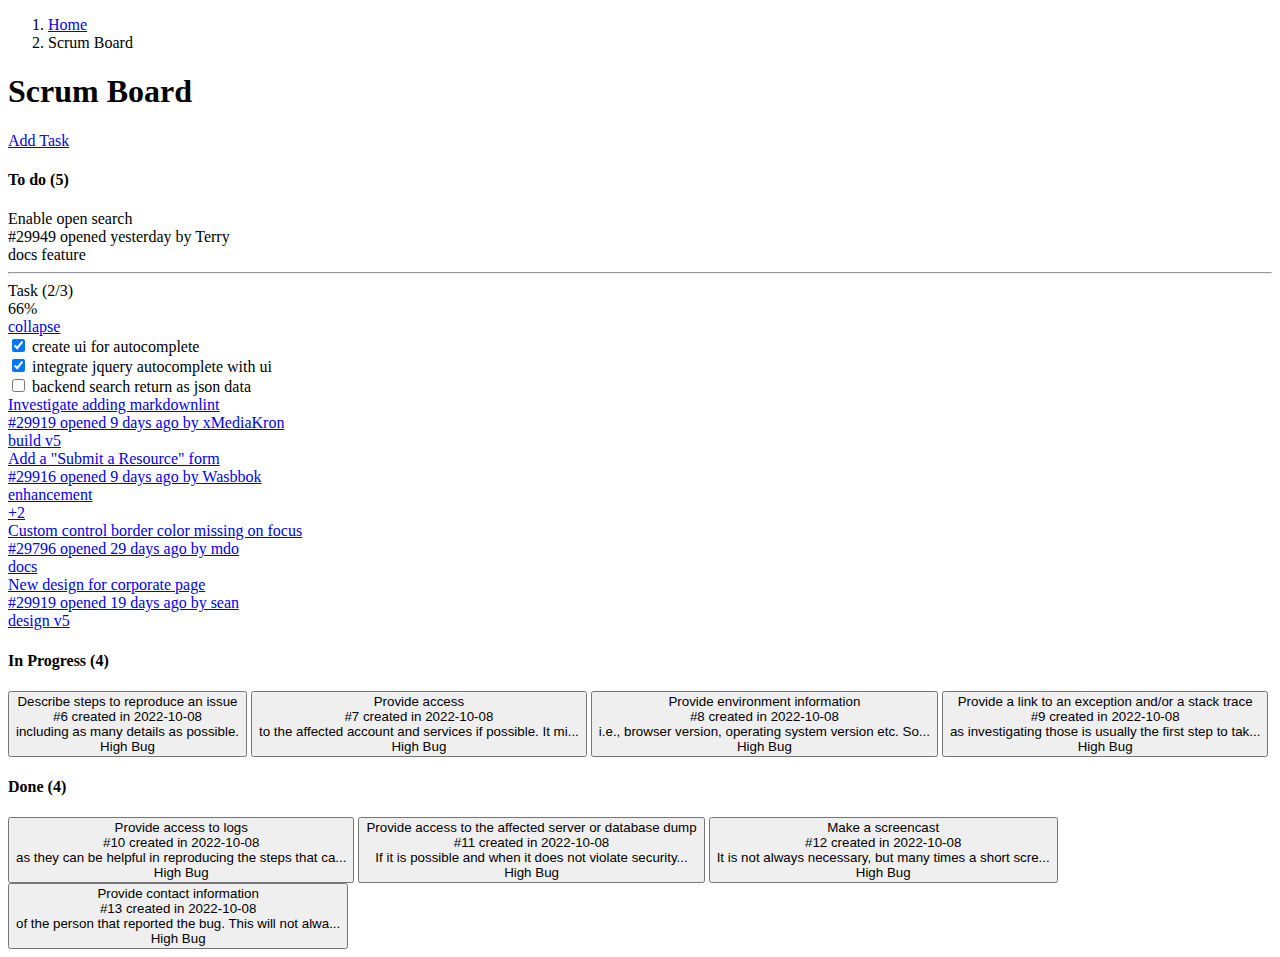
==== starter/index.html @ 8a5805d1 "made the pop up shows when the add task button is clicked and closed when the close button is clicke" ====
<!DOCTYPE html>
<html lang="en">
  <head>
    <meta charset="utf-8" />
    <title>YouCode | Scrum Board</title>
    <meta
      content="width=device-width, initial-scale=1.0, maximum-scale=1.0, user-scalable=no"
      name="viewport"
    />
    <meta content="" name="description" />
    <meta content="" name="author" />

    <!-- ================== BEGIN core-css ================== -->
    <link
      href="https://fonts.googleapis.com/css?family=Open+Sans:300,400,600,700"
      rel="stylesheet"
    />
    <link href="assets/css/vendor.min.css" rel="stylesheet" />
    <link href="assets/css/default/app.min.css" rel="stylesheet" />
    <link href="assets/css/style.css" rel="stylesheet" />
    <!-- ================== END core-css ================== -->
  </head>
  <body>
    <!-- BEGIN #app -->
    <div id="app" class="app-without-sidebar">
      <!-- BEGIN #content -->
      <div id="content" class="app-content main-style">
        <div class="d-flex align-items-center mb-3">
          <div>
            <ol class="breadcrumb">
              <li class="breadcrumb-item"><a href="javascript:;">Home</a></li>
              <li class="breadcrumb-item active">Scrum Board</li>
            </ol>
            <!-- BEGIN page-header -->
            <h1 class="page-header mb-0">Scrum Board</h1>
            <!-- END page-header -->
          </div>

          <div class="ms-auto" id="add-task-btn">
            <a
              href="#modal-task"
              data-bs-toggle="modal"
              class="btn btn-success btn-rounded px-4 rounded-pill"
              ><i class="fa fa-plus fa-lg me-2 ms-n2 text-success-900"></i> Add
              Task</a
            >
          </div>
        </div>

        <div class="row">
          <div class="col-xl-4 col-lg-6">
            <div class="panel panel-inverse">
              <div class="panel-heading">
                <h4 class="panel-title">To do (<span id="to-do-tasks-count">5</span>)</h4>
              </div>
              <div class="list-group list-group-flush rounded-bottom overflow-hidden panel-body p-0">
                <div class="list-group-item d-flex border-top-0">
                  <div class="me-3 fs-16px">
                    <i class="far fa-question-circle text-gray-500 fa-fw"></i> 
                  </div>
                  <div class="flex-fill">
                    <div class="fs-14px lh-12 mb-2px fw-bold text-dark">Enable open search</div>
                    <div class="mb-1 fs-12px">
                      <div class="text-gray-600 flex-1">#29949 opened yesterday by Terry</div>
                    </div>
                    <div class="mb-1">
                      <span class="badge bg-blue">docs</span>
                      <span class="badge bg-success">feature</span>
                    </div>
                    <hr class="mb-10px bg-gray-600">
                    <div class="d-flex align-items-center mb-5px">
                      <div class="fs-12px me-2 text-dark fw-bold">
                        Task (2/3)
                      </div>
                      <div class="progress h-5px w-100px mb-0 me-2">
                        <div class="progress-bar progress-bar-striped" style="width: 66%;"></div>
                      </div>
                      <div class="fs-10px fw-bold">66%</div>
                      <div class="ms-auto">
                        <a href="#" class="btn btn-outline-default text-gray-600 btn-xs rounded-pill fs-10px px-2" data-bs-toggle="collapse" data-bs-target="#todoBoard">
                          collapse
                        </a>
                      </div>
                    </div>
                    <div class="form-group mb-1">
                      <div class="collapse show" id="todoBoard">
                        <div class="form-check mb-1">
                          <input type="checkbox" class="form-check-input" id="customCheck1" checked="">
                          <label class="form-check-label" for="customCheck1">create ui for autocomplete</label>
                        </div>
                        <div class="form-check mb-1">
                          <input type="checkbox" class="form-check-input" id="customCheck2" checked="">
                          <label class="form-check-label" for="customCheck2">integrate jquery autocomplete with ui</label>
                        </div>
                        <div class="form-check">
                          <input type="checkbox" class="form-check-input" id="customCheck3">
                          <label class="form-check-label" for="customCheck3">backend search return as json data</label>
                        </div>
                      </div>
                    </div>
                  </div>
                </div>
                <a href="#" class="list-group-item list-group-item-action d-flex">
                  <div class="me-3 fs-16px">
                    <i class="far fa-question-circle text-gray-500 fa-fw"></i> 
                  </div>
                  <div class="flex-fill">
                    <div class="fs-14px lh-12 mb-2px fw-bold text-dark">Investigate adding markdownlint</div>
                    <div class="mb-1 fs-12px">
                      <div class="text-gray-600 flex-1">#29919 opened 9 days ago by xMediaKron</div>
                    </div>
                    <div class="mb-1">
                      <span class="badge bg-gray-300 text-gray-900">build</span>
                      <span class="badge bg-indigo">v5</span>
                    </div>
                  </div>
                </a>
                <a href="#" class="list-group-item list-group-item-action d-flex">
                  <div class="me-3 fs-16px">
                    <i class="far fa-question-circle text-gray-500 fa-fw"></i> 
                  </div>
                  <div class="flex-fill">
                    <div class="fs-14px lh-12 mb-2px fw-bold text-dark">Add a "Submit a Resource" form</div>
                    <div class="mb-1 fs-12px">
                      <div class="text-gray-600 flex-1">#29916 opened 9 days ago by Wasbbok</div>
                    </div>
                    <div class="mb-1 d-flex align-items-center">
                      <div class="me-2"><span class="badge bg-success">enhancement</span></div>
                      <div class="d-flex">
                        <div class="widget-img widget-img-xs rounded-circle bg-dark me-n2" style="background-image: url(../assets/img/user/user-1.jpg)">
                        </div>
                        <div class="widget-img widget-img-xs rounded-circle bg-dark me-n2" style="background-image: url(../assets/img/user/user-2.jpg)">
                        </div>
                        <div class="widget-img widget-img-xs rounded-circle bg-dark me-n2" style="background-image: url(../assets/img/user/user-3.jpg)">
                        </div>
                        <div class="widget-icon widget-icon-xs rounded-circle bg-muted text-white fs-10px">
                          +2
                        </div>
                      </div>
                    </div>
                  </div>
                </a>
                <a href="#" class="list-group-item list-group-item-action d-flex">
                  <div class="me-3 fs-16px">
                    <i class="far fa-question-circle text-gray-500 fa-fw"></i> 
                  </div>
                  <div class="flex-fill">
                    <div class="fs-14px lh-12 mb-2px fw-bold text-dark">Custom control border color missing on focus</div>
                    <div class="mb-1 fs-12px">
                      <div class="text-gray-600 flex-1">#29796 opened 29 days ago by mdo</div>
                    </div>
                    <div class="mb-1">
                      <span class="badge bg-pink">docs</span>
                    </div>
                  </div>
                </a>
                <a href="#" class="list-group-item list-group-item-action d-flex">
                  <div class="me-3 fs-16px">
                    <i class="far fa-question-circle text-gray-500 fa-fw"></i> 
                  </div>
                  <div class="flex-fill">
                    <div class="fs-14px lh-12 mb-2px fw-bold text-dark">New design for corporate page</div>
                    <div class="mb-1 fs-12px">
                      <div class="text-gray-600 flex-1">#29919 opened 19 days ago by sean</div>
                    </div>
                    <div class="mb-1">
                      <span class="badge bg-gray-300 text-gray-900">design</span>
                      <span class="badge bg-primary">v5</span>
                    </div>
                  </div>
                </a>
              </div>
          </div>
          </div>
          <div class="col-xl-4 col-lg-6">
            <div class="panel panel-inverse">
              <div class="panel-heading">
                <h4 class="panel-title">
                  In Progress (<span id="in-progress-tasks-count">4</span>)
                </h4>
              </div>
              <div class="list-group list-group-flush rounded-bottom overflow-hidden panel-body p-0" id="in-progress-tasks">
                <!-- IN PROGRESS TASKS HERE -->
                <button class="">
                  <div class="">
                    <i class=""></i>
                  </div>
                  <div class="">
                    <div class="">Describe steps to reproduce an issue</div>
                    <div class="">
                      <div class="">#6 created in 2022-10-08</div>
                      <div
                        class=""
                        title="including as many details as possible."
                      >
                        including as many details as possible.
                      </div>
                    </div>
                    <div class="">
                      <span class="">High</span>
                      <span class="">Bug</span>
                    </div>
                  </div>
                </button>
                <button class="">
                  <div class="">
                    <i class=""></i>
                  </div>
                  <div class="">
                    <div class="">Provide access</div>
                    <div class="">
                      <div class="">#7 created in 2022-10-08</div>
                      <div
                        class=""
                        title="to the affected account and services if possible. It might be hard to reproduce the exact environment on a local machine."
                      >
                        to the affected account and services if possible. It
                        mi...
                      </div>
                    </div>
                    <div class="">
                      <span class="">High</span>
                      <span class="">Bug</span>
                    </div>
                  </div>
                </button>
                <button class="">
                  <div class="">
                    <i class=""></i>
                  </div>
                  <div class="">
                    <div class="">Provide environment information</div>
                    <div class="">
                      <div class="">#8 created in 2022-10-08</div>
                      <div
                        class=""
                        title="i.e., browser version, operating system version etc. Sometimes a list of installed browser plugins and extensions might be helpful as well."
                      >
                        i.e., browser version, operating system version etc.
                        So...
                      </div>
                    </div>
                    <div class="">
                      <span class="">High</span>
                      <span class="">Bug</span>
                    </div>
                  </div>
                </button>
                <button class="">
                  <div class="">
                    <i class=""></i>
                  </div>
                  <div class="">
                    <div class="">
                      Provide a link to an exception and/or a stack trace
                    </div>
                    <div class="">
                      <div class="">#9 created in 2022-10-08</div>
                      <div
                        class=""
                        title="as investigating those is usually the first step to take in resolving the problem."
                      >
                        as investigating those is usually the first step to
                        tak...
                      </div>
                    </div>
                    <div class="">
                      <span class="">High</span>
                      <span class="">Bug</span>
                    </div>
                  </div>
                </button>
              </div>
            </div>
          </div>
          <div class="col-xl-4 col-lg-6">
            <div class="panel panel-inverse">
              <div class="panel-heading">
                <h4 class="panel-title">Done (<span id="done-tasks-count">4</span>)</h4>
              </div>
              <div class="list-group list-group-flush rounded-bottom overflow-hidden panel-body p-0" id="done-tasks">
                <!-- DONE TASKS HERE -->
                <button class="">
                  <div class="">
                    <i class=""></i>
                  </div>
                  <div class="">
                    <div class="">Provide access to logs</div>
                    <div class="">
                      <div class="">#10 created in 2022-10-08</div>
                      <div
                        class=""
                        title="as they can be helpful in reproducing the steps that caused the problem in the first place."
                      >
                        as they can be helpful in reproducing the steps that
                        ca...
                      </div>
                    </div>
                    <div class="">
                      <span class="">High</span>
                      <span class="">Bug</span>
                    </div>
                  </div>
                </button>
                <button class="">
                  <div class="">
                    <i class=""></i>
                  </div>
                  <div class="">
                    <div class="">
                      Provide access to the affected server or database dump
                    </div>
                    <div class="">
                      <div class="">#11 created in 2022-10-08</div>
                      <div
                        class=""
                        title="If it is possible and when it does not violate security policies, it is usually helpful for the developer to access the original data that might have played a role in the problem."
                      >
                        If it is possible and when it does not violate
                        security...
                      </div>
                    </div>
                    <div class="">
                      <span class="">High</span>
                      <span class="">Bug</span>
                    </div>
                  </div>
                </button>
                <button class="">
                  <div class="">
                    <i class=""></i>
                  </div>
                  <div class="">
                    <div class="">Make a screencast</div>
                    <div class="">
                      <div class="">#12 created in 2022-10-08</div>
                      <div
                        class=""
                        title="It is not always necessary, but many times a short screencast (or at least a screenshot) says more than a thousand words. While working on MacOS you can use QuickTime Player for the purpose but there are plenty of tools available for other operating systems as well."
                      >
                        It is not always necessary, but many times a short
                        scre...
                      </div>
                    </div>
                    <div class="">
                      <span class="">High</span>
                      <span class="">Bug</span>
                    </div>
                  </div>
                </button>
                <button class="">
                  <div class="">
                    <i class=""></i>
                  </div>
                  <div class="">
                    <div class="">Provide contact information</div>
                    <div class="">
                      <div class="">#13 created in 2022-10-08</div>
                      <div
                        class=""
                        title="of the person that reported the bug. This will not always be possible, but in some cases it might be advantageous and most effective if a developer can have a chat with a person that actually experienced the bug, especially if the steps to reproduce a problem are not deterministic."
                      >
                        of the person that reported the bug. This will not
                        alwa...
                      </div>
                    </div>
                    <div class="">
                      <span class="">High</span>
                      <span class="">Bug</span>
                    </div>
                  </div>
                </button>
              </div>
            </div>
          </div>
        </div>
      </div>
      <!-- END #content -->

      <!-- BEGIN scroll-top-btn -->
      <a
        href="javascript:;"
        class="btn btn-icon btn-circle btn-success btn-scroll-to-top"
        data-toggle="scroll-to-top"
        ><i class="fa fa-angle-up"></i
      ></a>
      <!-- END scroll-top-btn -->
    </div>
    <!-- END #app -->

    <!-- TASK MODAL -->

      <!-- Modal content goes here -->
     
      <!-- TASK MODAL -->
      <div class="position-absolute top-0 w-100  " id="modal-task">
      <div class="modal-dialog">
      <div class="modal-content">
      <form action="scripts.php" method="POST" id="form-task">
      <div class="modal-header">
      <h5 class="modal-title">Add Task</h5>
      <a href="#" class="btn-close" data-bs-dismiss="modal" id="close-btn"></a>
      </div>
      <div class="modal-body">
      <!-- This Input Allows Storing Task Index  -->
      <input type="hidden" id="task-id">
      <div class="mb-3">
      <label class="form-label">Title</label>
      <input type="text" class="form-control" id="task-title"/>
      </div>
      <div class="mb-3">
      <label class="form-label">Type</label>
      <div class="ms-3">
      <div class="form-check mb-1">
      <input class="form-check-input" name="task-type" type="radio" value="Feature" id="task-type-feature"/>
      <label class="form-check-label" for="task-type-feature">Feature</label>
      </div>
      <div class="form-check">
      <input class="form-check-input" name="task-type" type="radio" value="Bug" id="task-type-bug"/>
      <label class="form-check-label" for="task-type-bug">Bug</label>
      </div>
      </div>
      
      </div>
      <div class="mb-3">
      <label class="form-label">Priority</label>
      <select class="form-select" id="task-priority">
      <option value="">Please select</option>
      <option value="Low">Low</option>
      <option value="Medium">Medium</option>
      <option value="High">High</option>
      <option value="Critical">Critical</option>
      </select>
      </div>
      <div class="mb-3">
      <label class="form-label">Status</label>
      <select class="form-select" id="task-status">
      <option value="">Please select</option>
      <option value="To Do">To Do</option>
      <option value="In Progress">In Progress</option>
      <option value="Done">Done</option>
      </select>
      </div>
      <div class="mb-3">
      <label class="form-label">Date</label>
      <input type="date" class="form-control" id="task-date"/>
      </div>
      <div class="mb-0">
      <label class="form-label">Description</label>
      <textarea class="form-control" rows="10" id="task-description"></textarea>
      </div>
      
      </div>
      <div class="modal-footer">
      <a href="#" class="btn btn-white" data-bs-dismiss="modal">Cancel</a>
      <button type="submit" name="delete" class="btn btn-danger task-action-btn d-none" id="task-delete-btn">Delete</a>
      <button type="submit" name="update" class="btn btn-warning task-action-btn d-none" id="task-update-btn">Update</a>
      <button type="submit" name="save" class="btn btn-primary task-action-btn" id="task-save-btn">Save</button>
      </div>
      </form>
      </div>
      </div>
    </div>

    <!-- ================== BEGIN core-js ================== -->
    <script src="assets/js/script.js"></script>
    <!-- ================== END core-js ================== -->
  </body>
</html>
---- starter/assets/css/style.css ----
.pace {
    display: none;
}

.main-style {
    min-height: 100vh;
    background: url(../img/cover/cover-scrum-board.png) no-repeat fixed;
    background-size: 360px;
    background-position: right bottom;

}

#modal-task{
    display: none;
    background-color: rgba(0, 0, 0, 0.493);
    backdrop-filter: blur(2.5px);
}
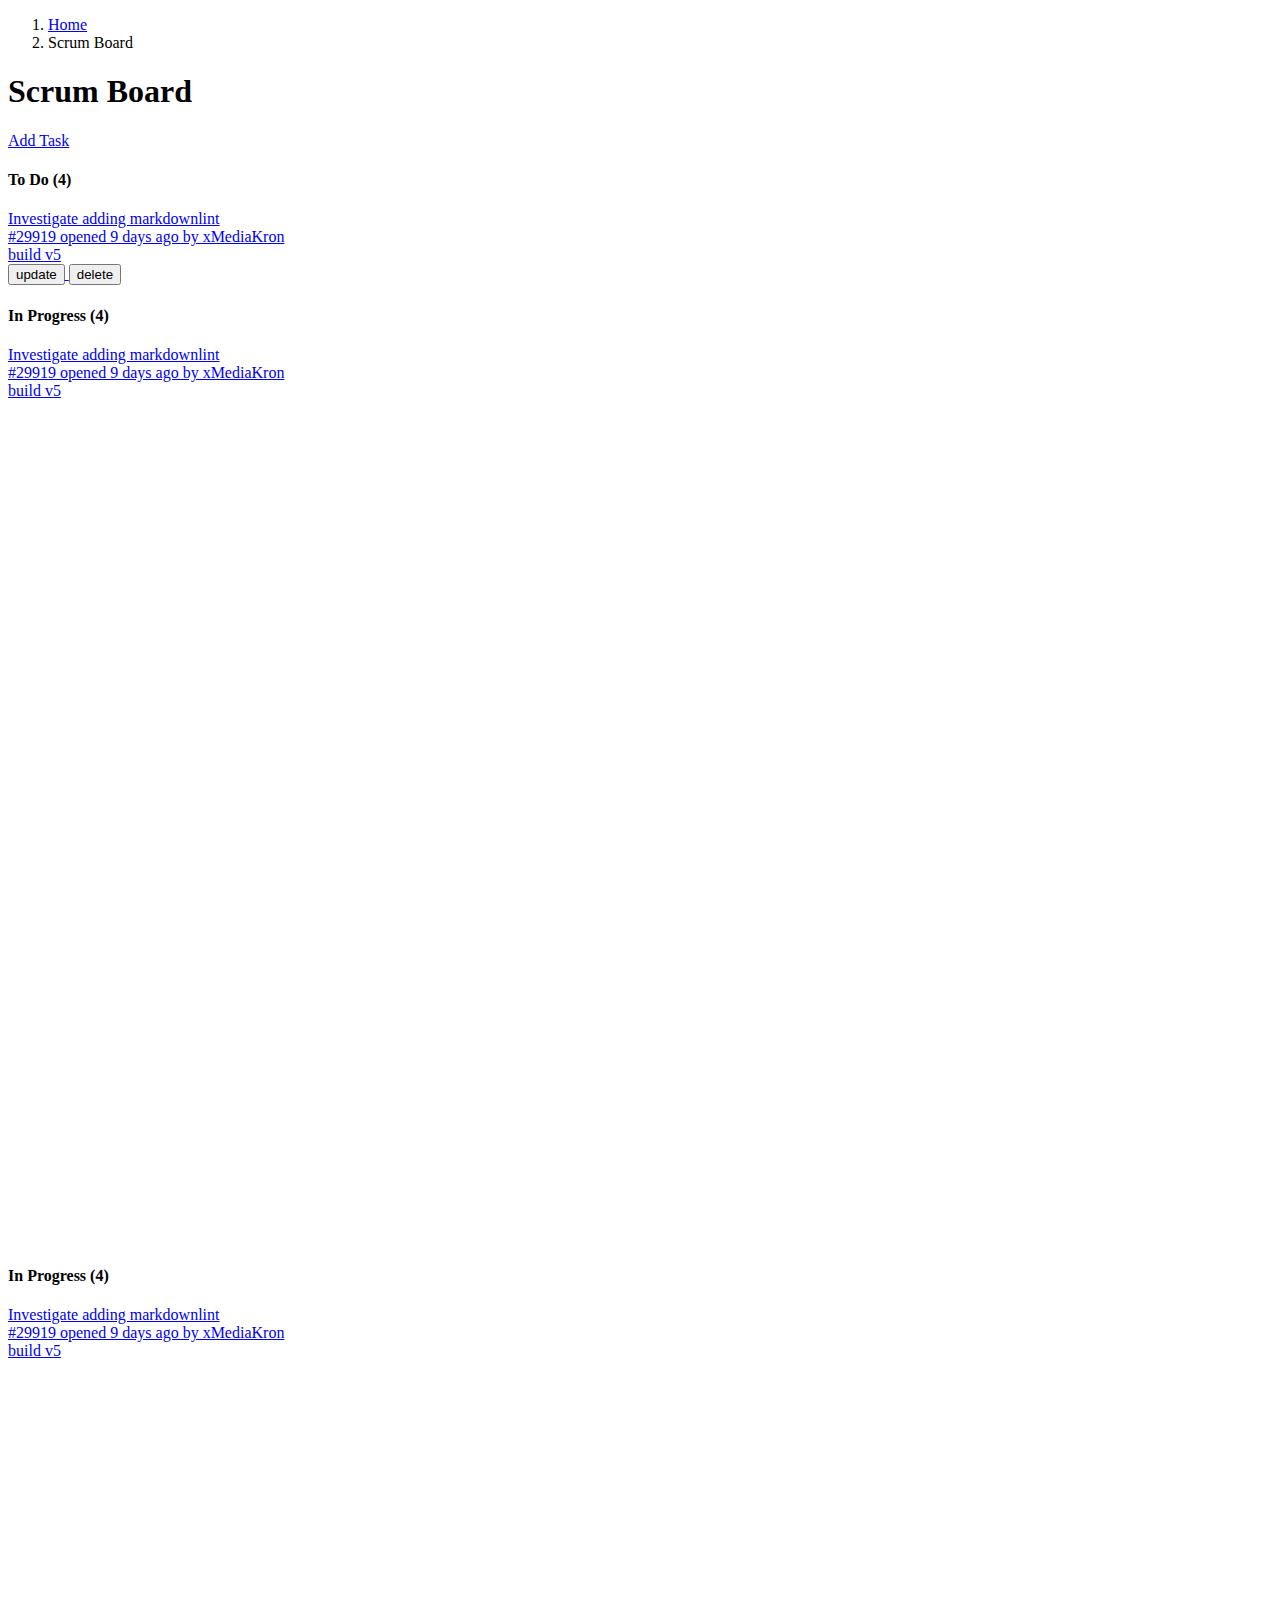
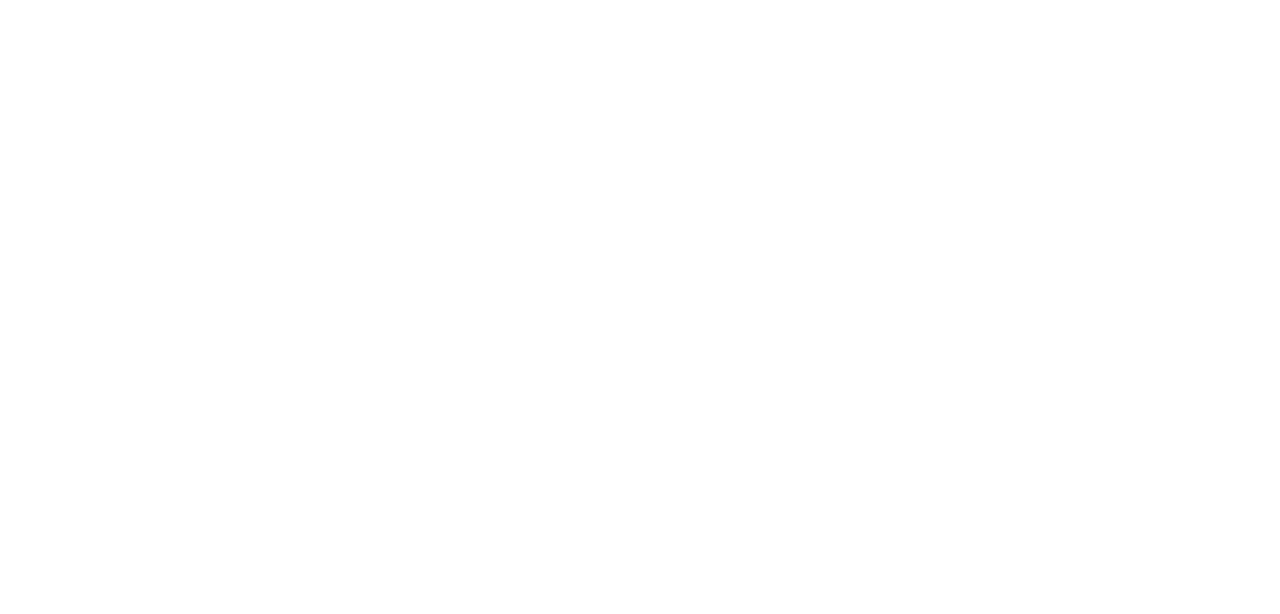
==== commit eb5a6967: "finished the adding task functionality and storing the tasks in the local storage, and also showing " ====
--- a/starter/index.html
+++ b/starter/index.html
@@ -1,108 +1,59 @@
 <!DOCTYPE html>
 <html lang="en">
-  <head>
-    <meta charset="utf-8" />
-    <title>YouCode | Scrum Board</title>
-    <meta
-      content="width=device-width, initial-scale=1.0, maximum-scale=1.0, user-scalable=no"
-      name="viewport"
-    />
-    <meta content="" name="description" />
-    <meta content="" name="author" />
-
-    <!-- ================== BEGIN core-css ================== -->
-    <link
-      href="https://fonts.googleapis.com/css?family=Open+Sans:300,400,600,700"
-      rel="stylesheet"
-    />
-    <link href="assets/css/vendor.min.css" rel="stylesheet" />
-    <link href="assets/css/default/app.min.css" rel="stylesheet" />
-    <link href="assets/css/style.css" rel="stylesheet" />
-    <!-- ================== END core-css ================== -->
-  </head>
-  <body>
-    <!-- BEGIN #app -->
-    <div id="app" class="app-without-sidebar">
-      <!-- BEGIN #content -->
-      <div id="content" class="app-content main-style">
-        <div class="d-flex align-items-center mb-3">
-          <div>
-            <ol class="breadcrumb">
-              <li class="breadcrumb-item"><a href="javascript:;">Home</a></li>
-              <li class="breadcrumb-item active">Scrum Board</li>
-            </ol>
-            <!-- BEGIN page-header -->
-            <h1 class="page-header mb-0">Scrum Board</h1>
-            <!-- END page-header -->
-          </div>
-
-          <div class="ms-auto" id="add-task-btn">
-            <a
-              href="#modal-task"
-              data-bs-toggle="modal"
-              class="btn btn-success btn-rounded px-4 rounded-pill"
-              ><i class="fa fa-plus fa-lg me-2 ms-n2 text-success-900"></i> Add
-              Task</a
-            >
-          </div>
-        </div>
-
-        <div class="row">
-          <div class="col-xl-4 col-lg-6">
-            <div class="panel panel-inverse">
-              <div class="panel-heading">
-                <h4 class="panel-title">To do (<span id="to-do-tasks-count">5</span>)</h4>
-              </div>
-              <div class="list-group list-group-flush rounded-bottom overflow-hidden panel-body p-0">
-                <div class="list-group-item d-flex border-top-0">
+
+<head>
+  <meta charset="utf-8" />
+  <title>YouCode | Scrum Board</title>
+  <meta content="width=device-width, initial-scale=1.0, maximum-scale=1.0, user-scalable=no" name="viewport" />
+  <meta content="" name="description" />
+  <meta content="" name="author" />
+
+  <!-- ================== BEGIN core-css ================== -->
+  <link href="https://fonts.googleapis.com/css?family=Open+Sans:300,400,600,700" rel="stylesheet" />
+  <link href="assets/css/vendor.min.css" rel="stylesheet" />
+  <link href="assets/css/default/app.min.css" rel="stylesheet" />
+  <link href="assets/css/style.css" rel="stylesheet" />
+  <!-- ================== END core-css ================== -->
+</head>
+
+<body>
+  <!-- BEGIN #app -->
+  <div id="app" class="app-without-sidebar">
+    <!-- BEGIN #content -->
+    <div id="content" class="app-content main-style">
+      <div class="d-flex align-items-center mb-3">
+        <div>
+          <ol class="breadcrumb">
+            <li class="breadcrumb-item"><a href="javascript:;">Home</a></li>
+            <li class="breadcrumb-item active">Scrum Board</li>
+          </ol>
+          <!-- BEGIN page-header -->
+          <h1 class="page-header mb-0">Scrum Board</h1>
+          <!-- END page-header -->
+        </div>
+
+        <div class="ms-auto" id="add-task-btn">
+          <a href="#modal-task" data-bs-toggle="modal" class="btn btn-success btn-rounded px-4 rounded-pill"><i
+              class="fa fa-plus fa-lg me-2 ms-n2 text-success-900"></i> Add
+            Task</a>
+        </div>
+      </div>
+
+      <div class="row ">
+        <div class="col-xl-4 col-lg-6">
+          <div class="panel panel-inverse">
+            <div class="panel-heading">
+              <h4 class="panel-title">
+                To Do (<span id="in-progress-tasks-count">4</span>)
+              </h4>
+            </div>
+            <div class="list-group list-group-flush rounded-bottom overflow-hidden panel-body p-0 bg-orange to-do-list"
+              id="to-do-tasks-list" >
+              <!-- To Do TASKS HERE -->
+              <div class="list-group list-group-flush rounded-bottom overflow-hidden panel-body p-0 " id="to-do-tasks-list" >
+                <a href="#" class="list-group-item list-group-item-action d-flex task-item " draggable="true">
                   <div class="me-3 fs-16px">
-                    <i class="far fa-question-circle text-gray-500 fa-fw"></i> 
-                  </div>
-                  <div class="flex-fill">
-                    <div class="fs-14px lh-12 mb-2px fw-bold text-dark">Enable open search</div>
-                    <div class="mb-1 fs-12px">
-                      <div class="text-gray-600 flex-1">#29949 opened yesterday by Terry</div>
-                    </div>
-                    <div class="mb-1">
-                      <span class="badge bg-blue">docs</span>
-                      <span class="badge bg-success">feature</span>
-                    </div>
-                    <hr class="mb-10px bg-gray-600">
-                    <div class="d-flex align-items-center mb-5px">
-                      <div class="fs-12px me-2 text-dark fw-bold">
-                        Task (2/3)
-                      </div>
-                      <div class="progress h-5px w-100px mb-0 me-2">
-                        <div class="progress-bar progress-bar-striped" style="width: 66%;"></div>
-                      </div>
-                      <div class="fs-10px fw-bold">66%</div>
-                      <div class="ms-auto">
-                        <a href="#" class="btn btn-outline-default text-gray-600 btn-xs rounded-pill fs-10px px-2" data-bs-toggle="collapse" data-bs-target="#todoBoard">
-                          collapse
-                        </a>
-                      </div>
-                    </div>
-                    <div class="form-group mb-1">
-                      <div class="collapse show" id="todoBoard">
-                        <div class="form-check mb-1">
-                          <input type="checkbox" class="form-check-input" id="customCheck1" checked="">
-                          <label class="form-check-label" for="customCheck1">create ui for autocomplete</label>
-                        </div>
-                        <div class="form-check mb-1">
-                          <input type="checkbox" class="form-check-input" id="customCheck2" checked="">
-                          <label class="form-check-label" for="customCheck2">integrate jquery autocomplete with ui</label>
-                        </div>
-                        <div class="form-check">
-                          <input type="checkbox" class="form-check-input" id="customCheck3">
-                          <label class="form-check-label" for="customCheck3">backend search return as json data</label>
-                        </div>
-                      </div>
-                    </div>
-                  </div>
-                </div>
-                <a href="#" class="list-group-item list-group-item-action d-flex">
-                  <div class="me-3 fs-16px">
-                    <i class="far fa-question-circle text-gray-500 fa-fw"></i> 
+                    <i class="far fa-question-circle text-gray-500 fa-fw"></i>
                   </div>
                   <div class="flex-fill">
                     <div class="fs-14px lh-12 mb-2px fw-bold text-dark">Investigate adding markdownlint</div>
@@ -112,358 +63,181 @@
                     <div class="mb-1">
                       <span class="badge bg-gray-300 text-gray-900">build</span>
                       <span class="badge bg-indigo">v5</span>
+                      <div class="task-buttons ">
+                          <span><button id="updated-btn">update</button></span>
+                          <span><button id="delete-btn">delete</button></span>
+                      </div>
                     </div>
                   </div>
                 </a>
-                <a href="#" class="list-group-item list-group-item-action d-flex">
+              </div>
+            </div>
+          </div>
+        </div>
+
+
+        <div class="col-xl-4 col-lg-6">
+          <div class="panel panel-inverse">
+            <div class="panel-heading">
+              <h4 class="panel-title">
+                In Progress (<span id="in-progress-tasks-count">4</span>)
+              </h4>
+            </div>
+            <div class="list-group list-group-flush rounded-bottom overflow-hidden panel-body p-0 bg-orange"
+              id="in-progress-tasks" style="height: 100vh;">
+              <!-- IN PROGRESS TASKS HERE -->
+              <div class="list-group list-group-flush rounded-bottom overflow-hidden panel-body p-0 " id="in-progress-tasks-list">
+                <a href="#" class="list-group-item list-group-item-action d-flex bg-yellow" id="" draggable="true">
                   <div class="me-3 fs-16px">
-                    <i class="far fa-question-circle text-gray-500 fa-fw"></i> 
+                    <i class="far fa-question-circle text-gray-500 fa-fw"></i>
                   </div>
                   <div class="flex-fill">
-                    <div class="fs-14px lh-12 mb-2px fw-bold text-dark">Add a "Submit a Resource" form</div>
+                    <div class="fs-14px lh-12 mb-2px fw-bold text-dark">Investigate adding markdownlint</div>
                     <div class="mb-1 fs-12px">
-                      <div class="text-gray-600 flex-1">#29916 opened 9 days ago by Wasbbok</div>
-                    </div>
-                    <div class="mb-1 d-flex align-items-center">
-                      <div class="me-2"><span class="badge bg-success">enhancement</span></div>
-                      <div class="d-flex">
-                        <div class="widget-img widget-img-xs rounded-circle bg-dark me-n2" style="background-image: url(../assets/img/user/user-1.jpg)">
-                        </div>
-                        <div class="widget-img widget-img-xs rounded-circle bg-dark me-n2" style="background-image: url(../assets/img/user/user-2.jpg)">
-                        </div>
-                        <div class="widget-img widget-img-xs rounded-circle bg-dark me-n2" style="background-image: url(../assets/img/user/user-3.jpg)">
-                        </div>
-                        <div class="widget-icon widget-icon-xs rounded-circle bg-muted text-white fs-10px">
-                          +2
-                        </div>
-                      </div>
+                      <div class="text-gray-600 flex-1">#29919 opened 9 days ago by xMediaKron</div>
+                    </div>
+                    <div class="mb-1">
+                      <span class="badge bg-gray-300 text-gray-900">build</span>
+                      <span class="badge bg-indigo">v5</span>
                     </div>
                   </div>
                 </a>
-                <a href="#" class="list-group-item list-group-item-action d-flex">
+              </div>
+            </div>
+          </div>
+        </div>
+
+
+        <div class="col-xl-4 col-lg-6">
+          <div class="panel panel-inverse">
+            <div class="panel-heading">
+              <h4 class="panel-title">
+                In Progress (<span id="in-progress-tasks-count">4</span>)
+              </h4>
+            </div>
+            <div class="list-group list-group-flush rounded-bottom overflow-hidden panel-body p-0 bg-orange"
+              id="in-progress-tasks" style="height: 100vh;">
+              <!-- DONE TASKS HERE -->
+              <div class="list-group list-group-flush rounded-bottom overflow-hidden panel-body p-0 " id="done-tasks-list">
+                <a href="#" class="list-group-item list-group-item-action d-flex bg-yellow" draggable="true">
                   <div class="me-3 fs-16px">
-                    <i class="far fa-question-circle text-gray-500 fa-fw"></i> 
+                    <i class="far fa-question-circle text-gray-500 fa-fw"></i>
                   </div>
                   <div class="flex-fill">
-                    <div class="fs-14px lh-12 mb-2px fw-bold text-dark">Custom control border color missing on focus</div>
+                    <div class="fs-14px lh-12 mb-2px fw-bold text-dark">Investigate adding markdownlint</div>
                     <div class="mb-1 fs-12px">
-                      <div class="text-gray-600 flex-1">#29796 opened 29 days ago by mdo</div>
+                      <div class="text-gray-600 flex-1">#29919 opened 9 days ago by xMediaKron</div>
                     </div>
                     <div class="mb-1">
-                      <span class="badge bg-pink">docs</span>
+                      <span class="badge bg-gray-300 text-gray-900">build</span>
+                      <span class="badge bg-indigo">v5</span>
                     </div>
                   </div>
                 </a>
-                <a href="#" class="list-group-item list-group-item-action d-flex">
-                  <div class="me-3 fs-16px">
-                    <i class="far fa-question-circle text-gray-500 fa-fw"></i> 
-                  </div>
-                  <div class="flex-fill">
-                    <div class="fs-14px lh-12 mb-2px fw-bold text-dark">New design for corporate page</div>
-                    <div class="mb-1 fs-12px">
-                      <div class="text-gray-600 flex-1">#29919 opened 19 days ago by sean</div>
-                    </div>
-                    <div class="mb-1">
-                      <span class="badge bg-gray-300 text-gray-900">design</span>
-                      <span class="badge bg-primary">v5</span>
-                    </div>
-                  </div>
-                </a>
-              </div>
-          </div>
-          </div>
-          <div class="col-xl-4 col-lg-6">
-            <div class="panel panel-inverse">
-              <div class="panel-heading">
-                <h4 class="panel-title">
-                  In Progress (<span id="in-progress-tasks-count">4</span>)
-                </h4>
-              </div>
-              <div class="list-group list-group-flush rounded-bottom overflow-hidden panel-body p-0" id="in-progress-tasks">
-                <!-- IN PROGRESS TASKS HERE -->
-                <button class="">
-                  <div class="">
-                    <i class=""></i>
-                  </div>
-                  <div class="">
-                    <div class="">Describe steps to reproduce an issue</div>
-                    <div class="">
-                      <div class="">#6 created in 2022-10-08</div>
-                      <div
-                        class=""
-                        title="including as many details as possible."
-                      >
-                        including as many details as possible.
-                      </div>
-                    </div>
-                    <div class="">
-                      <span class="">High</span>
-                      <span class="">Bug</span>
-                    </div>
-                  </div>
-                </button>
-                <button class="">
-                  <div class="">
-                    <i class=""></i>
-                  </div>
-                  <div class="">
-                    <div class="">Provide access</div>
-                    <div class="">
-                      <div class="">#7 created in 2022-10-08</div>
-                      <div
-                        class=""
-                        title="to the affected account and services if possible. It might be hard to reproduce the exact environment on a local machine."
-                      >
-                        to the affected account and services if possible. It
-                        mi...
-                      </div>
-                    </div>
-                    <div class="">
-                      <span class="">High</span>
-                      <span class="">Bug</span>
-                    </div>
-                  </div>
-                </button>
-                <button class="">
-                  <div class="">
-                    <i class=""></i>
-                  </div>
-                  <div class="">
-                    <div class="">Provide environment information</div>
-                    <div class="">
-                      <div class="">#8 created in 2022-10-08</div>
-                      <div
-                        class=""
-                        title="i.e., browser version, operating system version etc. Sometimes a list of installed browser plugins and extensions might be helpful as well."
-                      >
-                        i.e., browser version, operating system version etc.
-                        So...
-                      </div>
-                    </div>
-                    <div class="">
-                      <span class="">High</span>
-                      <span class="">Bug</span>
-                    </div>
-                  </div>
-                </button>
-                <button class="">
-                  <div class="">
-                    <i class=""></i>
-                  </div>
-                  <div class="">
-                    <div class="">
-                      Provide a link to an exception and/or a stack trace
-                    </div>
-                    <div class="">
-                      <div class="">#9 created in 2022-10-08</div>
-                      <div
-                        class=""
-                        title="as investigating those is usually the first step to take in resolving the problem."
-                      >
-                        as investigating those is usually the first step to
-                        tak...
-                      </div>
-                    </div>
-                    <div class="">
-                      <span class="">High</span>
-                      <span class="">Bug</span>
-                    </div>
-                  </div>
-                </button>
-              </div>
-            </div>
-          </div>
-          <div class="col-xl-4 col-lg-6">
-            <div class="panel panel-inverse">
-              <div class="panel-heading">
-                <h4 class="panel-title">Done (<span id="done-tasks-count">4</span>)</h4>
-              </div>
-              <div class="list-group list-group-flush rounded-bottom overflow-hidden panel-body p-0" id="done-tasks">
-                <!-- DONE TASKS HERE -->
-                <button class="">
-                  <div class="">
-                    <i class=""></i>
-                  </div>
-                  <div class="">
-                    <div class="">Provide access to logs</div>
-                    <div class="">
-                      <div class="">#10 created in 2022-10-08</div>
-                      <div
-                        class=""
-                        title="as they can be helpful in reproducing the steps that caused the problem in the first place."
-                      >
-                        as they can be helpful in reproducing the steps that
-                        ca...
-                      </div>
-                    </div>
-                    <div class="">
-                      <span class="">High</span>
-                      <span class="">Bug</span>
-                    </div>
-                  </div>
-                </button>
-                <button class="">
-                  <div class="">
-                    <i class=""></i>
-                  </div>
-                  <div class="">
-                    <div class="">
-                      Provide access to the affected server or database dump
-                    </div>
-                    <div class="">
-                      <div class="">#11 created in 2022-10-08</div>
-                      <div
-                        class=""
-                        title="If it is possible and when it does not violate security policies, it is usually helpful for the developer to access the original data that might have played a role in the problem."
-                      >
-                        If it is possible and when it does not violate
-                        security...
-                      </div>
-                    </div>
-                    <div class="">
-                      <span class="">High</span>
-                      <span class="">Bug</span>
-                    </div>
-                  </div>
-                </button>
-                <button class="">
-                  <div class="">
-                    <i class=""></i>
-                  </div>
-                  <div class="">
-                    <div class="">Make a screencast</div>
-                    <div class="">
-                      <div class="">#12 created in 2022-10-08</div>
-                      <div
-                        class=""
-                        title="It is not always necessary, but many times a short screencast (or at least a screenshot) says more than a thousand words. While working on MacOS you can use QuickTime Player for the purpose but there are plenty of tools available for other operating systems as well."
-                      >
-                        It is not always necessary, but many times a short
-                        scre...
-                      </div>
-                    </div>
-                    <div class="">
-                      <span class="">High</span>
-                      <span class="">Bug</span>
-                    </div>
-                  </div>
-                </button>
-                <button class="">
-                  <div class="">
-                    <i class=""></i>
-                  </div>
-                  <div class="">
-                    <div class="">Provide contact information</div>
-                    <div class="">
-                      <div class="">#13 created in 2022-10-08</div>
-                      <div
-                        class=""
-                        title="of the person that reported the bug. This will not always be possible, but in some cases it might be advantageous and most effective if a developer can have a chat with a person that actually experienced the bug, especially if the steps to reproduce a problem are not deterministic."
-                      >
-                        of the person that reported the bug. This will not
-                        alwa...
-                      </div>
-                    </div>
-                    <div class="">
-                      <span class="">High</span>
-                      <span class="">Bug</span>
-                    </div>
-                  </div>
-                </button>
-              </div>
-            </div>
-          </div>
-        </div>
-      </div>
-      <!-- END #content -->
-
-      <!-- BEGIN scroll-top-btn -->
-      <a
-        href="javascript:;"
-        class="btn btn-icon btn-circle btn-success btn-scroll-to-top"
-        data-toggle="scroll-to-top"
-        ><i class="fa fa-angle-up"></i
-      ></a>
-      <!-- END scroll-top-btn -->
-    </div>
-    <!-- END #app -->
-
-    <!-- TASK MODAL -->
-
-      <!-- Modal content goes here -->
-     
-      <!-- TASK MODAL -->
-      <div class="position-absolute top-0 w-100  " id="modal-task">
-      <div class="modal-dialog">
-      <div class="modal-content">
-      <form action="scripts.php" method="POST" id="form-task">
-      <div class="modal-header">
-      <h5 class="modal-title">Add Task</h5>
-      <a href="#" class="btn-close" data-bs-dismiss="modal" id="close-btn"></a>
-      </div>
-      <div class="modal-body">
-      <!-- This Input Allows Storing Task Index  -->
-      <input type="hidden" id="task-id">
-      <div class="mb-3">
-      <label class="form-label">Title</label>
-      <input type="text" class="form-control" id="task-title"/>
-      </div>
-      <div class="mb-3">
-      <label class="form-label">Type</label>
-      <div class="ms-3">
-      <div class="form-check mb-1">
-      <input class="form-check-input" name="task-type" type="radio" value="Feature" id="task-type-feature"/>
-      <label class="form-check-label" for="task-type-feature">Feature</label>
-      </div>
-      <div class="form-check">
-      <input class="form-check-input" name="task-type" type="radio" value="Bug" id="task-type-bug"/>
-      <label class="form-check-label" for="task-type-bug">Bug</label>
-      </div>
-      </div>
-      
-      </div>
-      <div class="mb-3">
-      <label class="form-label">Priority</label>
-      <select class="form-select" id="task-priority">
-      <option value="">Please select</option>
-      <option value="Low">Low</option>
-      <option value="Medium">Medium</option>
-      <option value="High">High</option>
-      <option value="Critical">Critical</option>
-      </select>
-      </div>
-      <div class="mb-3">
-      <label class="form-label">Status</label>
-      <select class="form-select" id="task-status">
-      <option value="">Please select</option>
-      <option value="To Do">To Do</option>
-      <option value="In Progress">In Progress</option>
-      <option value="Done">Done</option>
-      </select>
-      </div>
-      <div class="mb-3">
-      <label class="form-label">Date</label>
-      <input type="date" class="form-control" id="task-date"/>
-      </div>
-      <div class="mb-0">
-      <label class="form-label">Description</label>
-      <textarea class="form-control" rows="10" id="task-description"></textarea>
-      </div>
-      
-      </div>
-      <div class="modal-footer">
-      <a href="#" class="btn btn-white" data-bs-dismiss="modal">Cancel</a>
-      <button type="submit" name="delete" class="btn btn-danger task-action-btn d-none" id="task-delete-btn">Delete</a>
-      <button type="submit" name="update" class="btn btn-warning task-action-btn d-none" id="task-update-btn">Update</a>
-      <button type="submit" name="save" class="btn btn-primary task-action-btn" id="task-save-btn">Save</button>
-      </div>
-      </form>
-      </div>
+              </div>
+              
+            </div>
+          </div>
+        </div>
+        
+
+
       </div>
     </div>
-
-    <!-- ================== BEGIN core-js ================== -->
-    <script src="assets/js/script.js"></script>
-    <!-- ================== END core-js ================== -->
-  </body>
-</html>
+  </div>
+  </div>
+  </div>
+  <!-- END #content -->
+
+  <!-- BEGIN scroll-top-btn -->
+  <a href="javascript:;" class="btn btn-icon btn-circle btn-success btn-scroll-to-top" data-toggle="scroll-to-top"><i
+      class="fa fa-angle-up"></i></a>
+  <!-- END scroll-top-btn -->
+  </div>
+  <!-- END #app -->
+
+  <!-- TASK MODAL -->
+
+  <!-- Modal content goes here -->
+
+  <!-- TASK MODAL -->
+  <div class="position-absolute top-0 w-100" id="modal-task">
+    <div class="modal-dialog">
+      <div class="modal-content">
+        <form action="scripts.php" method="POST" id="form-task">
+          <div class="modal-header">
+            <h5 class="modal-title">Add Task</h5>
+            <a href="#" class="btn-close" data-bs-dismiss="modal" id="close-btn"></a>
+          </div>
+          <div class="modal-body">
+            <!-- This Input Allows Storing Task Index  -->
+            <input type="hidden" id="task-id">
+            <div class="mb-3">
+              <label class="form-label">Title</label>
+              <input type="text" class="form-control" id="task-title" />
+            </div>
+            <div class="mb-3">
+              <label class="form-label">Type</label>
+              <div class="ms-3">
+                <div class="form-check mb-1">
+                  <input class="form-check-input" name="task-type" type="radio" value="Feature"
+                    id="task-type-feature" />
+                  <label class="form-check-label" for="task-type-feature">Feature</label>
+                </div>
+                <div class="form-check">
+                  <input class="form-check-input" name="task-type" type="radio" value="Bug" id="task-type-bug" />
+                  <label class="form-check-label" for="task-type-bug">Bug</label>
+                </div>
+              </div>
+
+            </div>
+            <div class="mb-3">
+              <label class="form-label">Priority</label>
+              <select class="form-select" id="task-priority">
+                <option value="">Please select</option>
+                <option value="Low">Low</option>
+                <option value="Medium">Medium</option>
+                <option value="High">High</option>
+                <option value="Critical">Critical</option>
+              </select>
+            </div>
+            <div class="mb-3">
+              <label class="form-label">Status</label>
+              <select class="form-select" id="task-status">
+                <option value="">Please select</option>
+                <option value="To Do">To Do</option>
+                <option value="In Progress">In Progress</option>
+                <option value="Done">Done</option>
+              </select>
+            </div>
+            <div class="mb-3">
+              <label class="form-label">Date</label>
+              <input type="date" class="form-control" id="task-date" />
+            </div>
+            <div class="mb-0">
+              <label class="form-label">Description</label>
+              <textarea class="form-control" rows="3" id="task-description"></textarea>
+            </div>
+
+          </div>
+          <div class="modal-footer">
+            <a href="#" class="btn btn-white" data-bs-dismiss="modal" id="task-cancel-btn">Cancel</a>
+            <button type="submit" name="delete" class="btn btn-danger task-action-btn d-none"
+              id="task-delete-btn">Delete</a>
+              <button type="submit" name="update" class="btn btn-warning task-action-btn d-none"
+                id="task-update-btn">Update</a>
+                <button type="submit" name="save" class="btn btn-primary task-action-btn"
+                  id="task-save-btn">Save</button>
+          </div>
+        </form>
+      </div>
+    </div>
+  </div>
+
+  <!-- ================== BEGIN core-js ================== -->
+  <script src="assets/js/script.js"></script>
+  <script src="assets/js/drag.js"></script>
+  <!-- ================== END core-js ================== -->
+</body>
+
+</html>--- a/starter/assets/css/style.css
+++ b/starter/assets/css/style.css
@@ -16,4 +16,8 @@
     backdrop-filter: blur(2.5px);
 }
 
-
+.dragging{
+     background-color: blue !important; 
+     color: white; 
+     cursor: move !important;
+}